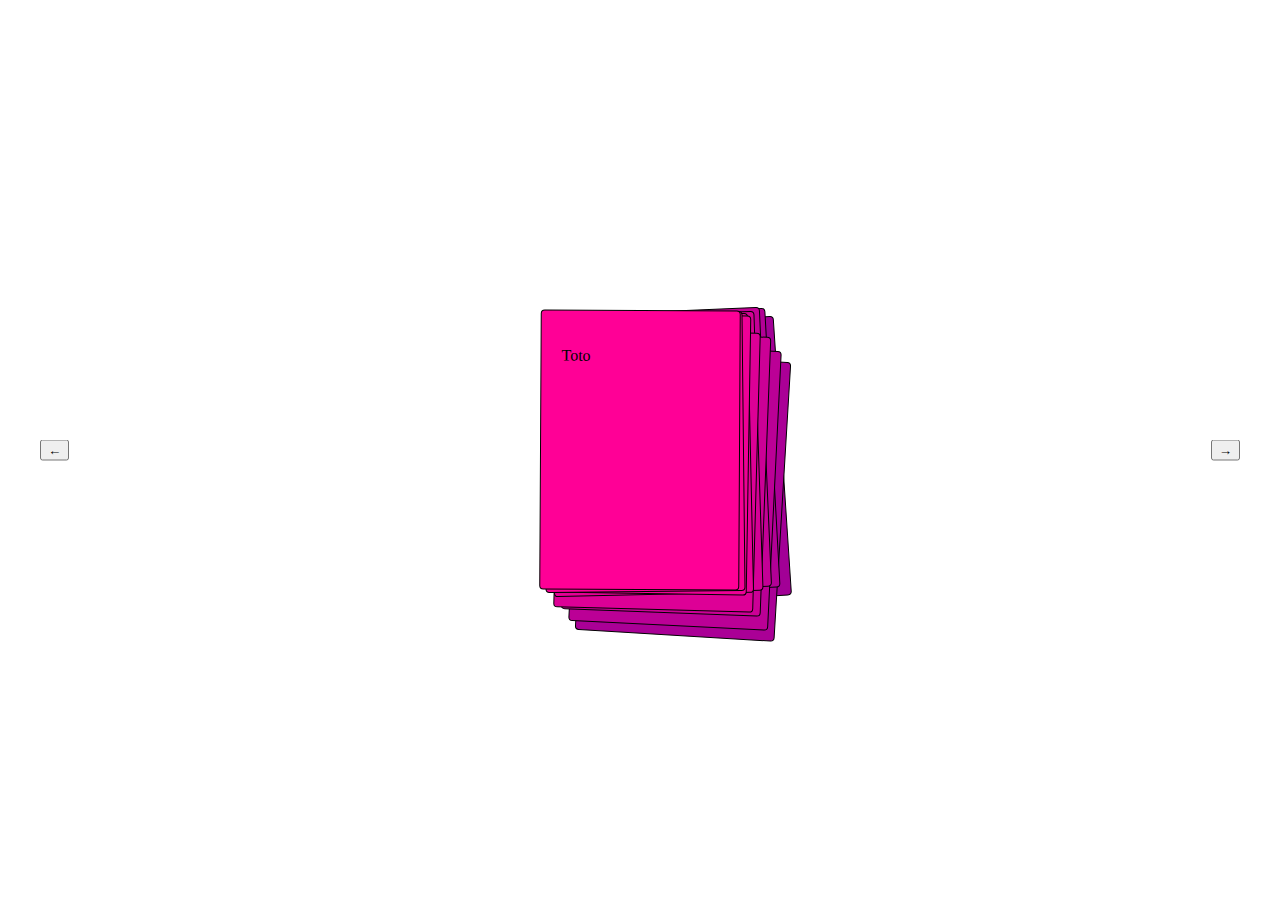
==== index.html @ 3e2024fd "version qui marche pas trop mal" ====
<html lang="en">
<head>
  <meta charset="UTF-8">
  <meta http-equiv="X-UA-Compatible" content="IE=edge">
  <meta name="viewport" content="width=device-width, initial-scale=1.0">
  <title>Swiper</title>

  <link rel="stylesheet" href="./style.css">
</head>
<body>
  <div class="fleches">
    <button class="fleche fleche--prev">←</button>
    <button class="fleche fleche--next">→</button>
  </div>

  <div class="cartes">
    <div class="carte">
      <p>Toto</p>
    </div>
    <div class="carte"></div>
    <div class="carte"></div>
    <div class="carte"></div>
    <div class="carte"></div>
    <div class="carte"></div>
    <div class="carte"></div>
    <div class="carte"></div>
    <div class="carte"></div>
    <div class="carte"></div>
    <div class="carte"></div>
    <div class="carte"></div>
  </div>

  <script src="app.js"></script>
</body>
</html>
---- style.css ----
html, body {
  box-sizing: border-box;
  margin: 0;
  padding: 0;
}
*, *:before, *:after {
  box-sizing: inherit;
}

.fleches {
  position: absolute;
  z-index: 10;
  top: 50%;
  transform: translateY(-50%);
  width: 100%;
  padding: 40px;
  display: flex;
  justify-content: space-between;
}

.cartes {
  position: relative;
  height: 100%;
  width: 100%;
}

.carte {
  --color: white;
  --zIndex: 10;
  --left: 50%;
  --offsetX: 0;
  --offsetY: 0;
  --rotationX:0deg;

  --width: 200px;
  --ratio: 1.4;

  width: var(--width);
  height: calc(var(--width) * var(--ratio));
  background-color: var(--color);
  z-index: var(--zIndex);
  margin-top: var(--offsetY);
  margin-left: var(--offsetX);

  border: 1px solid black;
 
  border-radius: 4px;
  padding: 20px;

  position: absolute;
  top: 50%;
  left: var(--left);
  transform: translate(-50%, -50%) rotate(var(--rotationX));
  transition: width 2s, height 2s, background-color 2s, 1s all;
}
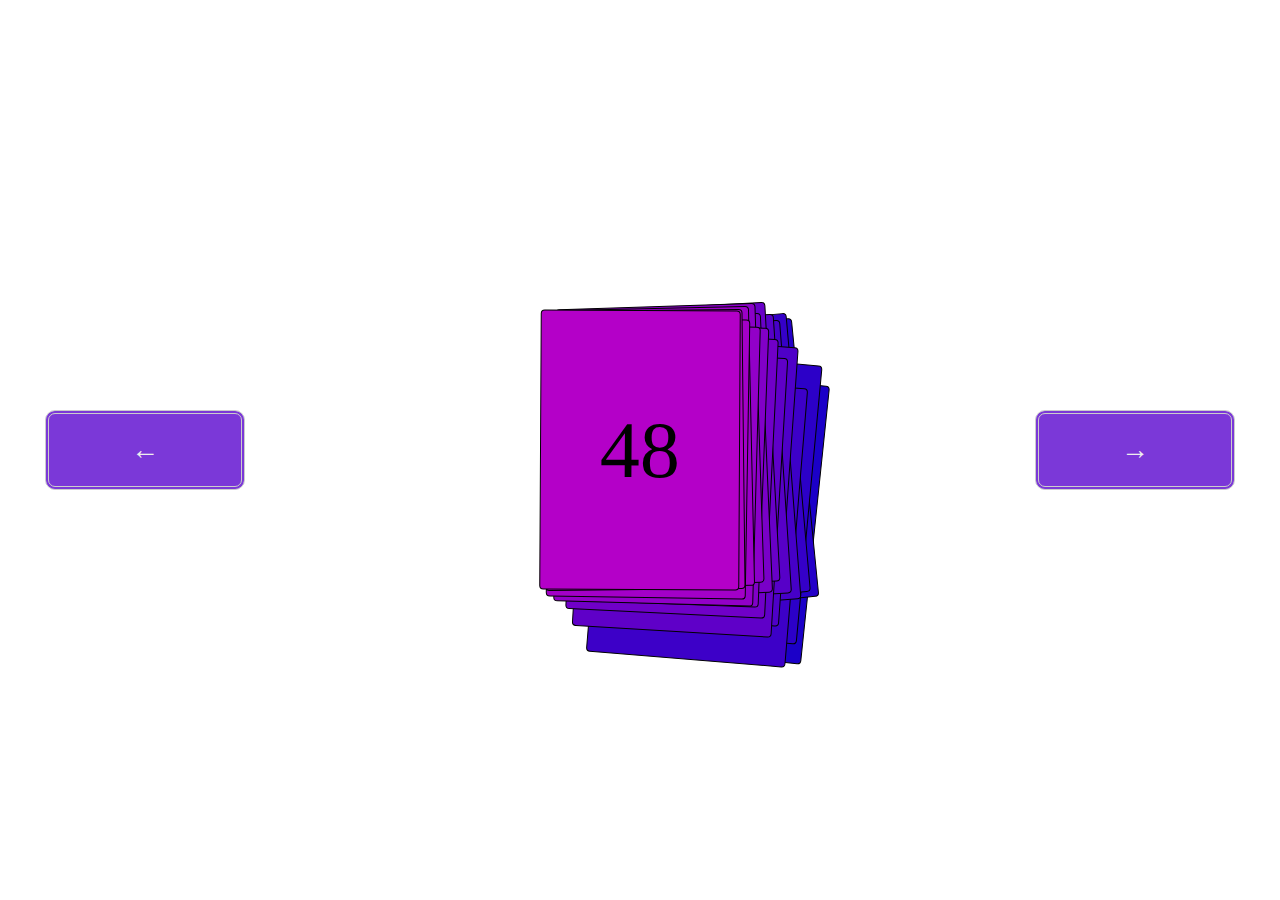
==== commit 291c4545: "Add files via upload" ====
--- a/index.html
+++ b/index.html
@@ -14,9 +14,14 @@
   </div>
 
   <div class="cartes">
-    <div class="carte">
-      <p>Toto</p>
-    </div>
+    <div class="carte"></div>
+    <div class="carte"></div>
+    <div class="carte"></div>
+    <div class="carte"></div>
+    <div class="carte"></div>
+    <div class="carte"></div>
+    <div class="carte"></div>
+    <div class="carte"></div>
     <div class="carte"></div>
     <div class="carte"></div>
     <div class="carte"></div>
--- a/style.css
+++ b/style.css
@@ -9,13 +9,27 @@
 
 .fleches {
   position: absolute;
-  z-index: 10;
+  z-index: 400000;
   top: 50%;
   transform: translateY(-50%);
   width: 100%;
   padding: 40px;
   display: flex;
   justify-content: space-between;
+  }
+
+.fleche {
+  background-color: #7b38d8;
+  border-radius: 10px;
+  border: 4px double #cccccc;
+  color: #eeeeee;
+  text-align: center;
+  font-size: 28px;
+  padding: 20px;
+  width: 200px;
+  transition: all 0.5s;
+  cursor: pointer;
+  margin: 5px;
 }
 
 .cartes {
@@ -35,6 +49,9 @@
   --width: 200px;
   --ratio: 1.4;
 
+  display: flex;
+  align-items: center;
+  justify-content: center;
   width: var(--width);
   height: calc(var(--width) * var(--ratio));
   background-color: var(--color);
@@ -51,5 +68,9 @@
   top: 50%;
   left: var(--left);
   transform: translate(-50%, -50%) rotate(var(--rotationX));
-  transition: width 2s, height 2s, background-color 2s, 1s all;
+  transition: width 2s, height 2s, background-color 2s, all 1s;
 }
+
+.contenue{
+  font-size: 5em;
+}